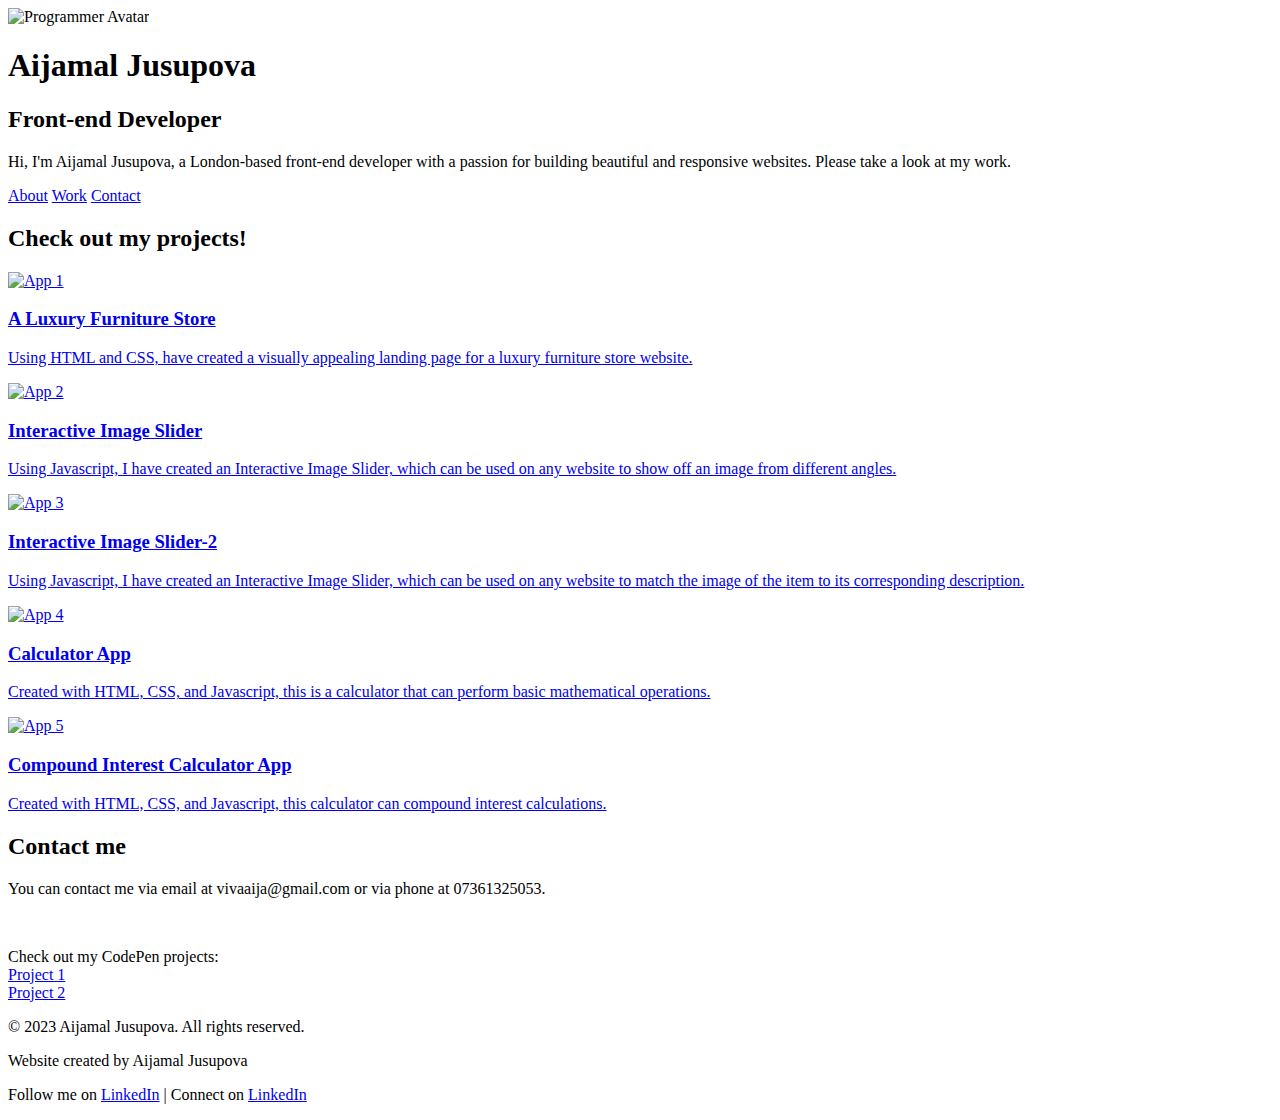
==== my-front-end-developer-profile/index.html @ 0d314db0 "Update and rename my-front-end-developer-portfolio.html to index.html" ====
<!DOCTYPE html>
<html lang="en">
<head>
    <meta charset="UTF-8">
    <meta name="viewport" content="width=device-width, initial-scale=1.0">
   <title>My Front-end Developer Portfolio</title> 
    <link rel="stylesheet" href="C:\Users\vivaa\Downloads\my-front-end-developer-portfolio.css">
 
</head>
<body>

    <header>
        <img src="C:\Users\vivaa\Downloads\programmer.jpg" alt="Programmer Avatar" class="avatar">
        <div class="header-content">
            <h1>Aijamal Jusupova</h1>
            <h2>Front-end Developer</h2>
            <p>
                Hi, I'm Aijamal Jusupova, a London-based front-end developer with a passion for building beautiful and responsive websites. Please take a look at my work.
            </p>
            <nav>
                <a href="#about">About</a>
                <a href="#work">Work</a>
                <a href="#contact">Contact</a>
            </nav>
        </div>
    </header>

    <main class="wrapper">
        <section id="my-work">
            <h2> Check out my projects!</h2>
        </section>
        <section class="work-container">
            <a href="#" class="work-item larger">
                <img src="C:\Users\vivaa\OneDrive\Pictures\furniture-store.png" alt="App 1">
                <h3>A Luxury Furniture Store</h3>
                <p>Using HTML and CSS, have created a visually appealing landing page for a luxury furniture store website.</p>
            </a>
            <a href="#" class="work-item">
                <img src="C:\Users\vivaa\OneDrive\Pictures\Lamborgini-cars-project-1.png" alt="App 2">
                <h3>Interactive Image Slider</h3>
                <p>Using Javascript, I have created an Interactive Image Slider, which can be used on any website to show off an image from different angles. </p>
            </a>
            <a href="#" class="work-item">
                <img src="C:\Users\vivaa\OneDrive\Pictures\winter-blue-my-image-slider.png" alt="App 3">

                <h3>Interactive Image Slider-2</h3>
                <p>
                    Using Javascript, I have created an Interactive Image Slider, which can be used on any website to match the image of the item to its corresponding description.
                </p>
            </a>
            <a href="#" class="work-item">
                <img src="C:\Users\vivaa\Downloads\calculator.jpg" alt="App 4">
                <h3> Calculator App </h3>
                <p>Created with HTML, CSS, and Javascript, this is a calculator that can perform basic mathematical operations.</p>
            </a>
            <a href="#" class="work-item">
                <img src="C:\Users\vivaa\Downloads\calculator-5.jpg" alt="App 5">
                <h3> Compound Interest Calculator App </h3>
                <p>Created with HTML, CSS, and Javascript, this calculator can compound interest calculations.</p>
            </a>
        </section>
    </main>

    <aside>
        <section id="contact">
            <h2>Contact me</h2>
            <p>
                You can contact me via email at vivaaija@gmail.com or via phone at 07361325053.
            </p>
            <br>
            <p>
                Check out my CodePen projects:
                <br>
                <a href="https://codepen.io/Aijus2022/details/LYJLYXN">Project 1</a>
                <br>
                <a href="https://codepen.io/Aijus2022/pen/RwYZKPb">Project 2</a>
            </p>
        </section>
    </aside>

    <footer>
        <p>&copy; 2023 Aijamal Jusupova. All rights reserved.</p>
        <p>Website created by Aijamal Jusupova</p>
        <p>Follow me on <a href="https://www.linkedin.com/in/aleph-zero-310b93241/" target="_blank">LinkedIn</a> | Connect on <a href="https://linkedin.com/in/example" target="_blank">LinkedIn</a></p>
    </footer>

</body>
</html>
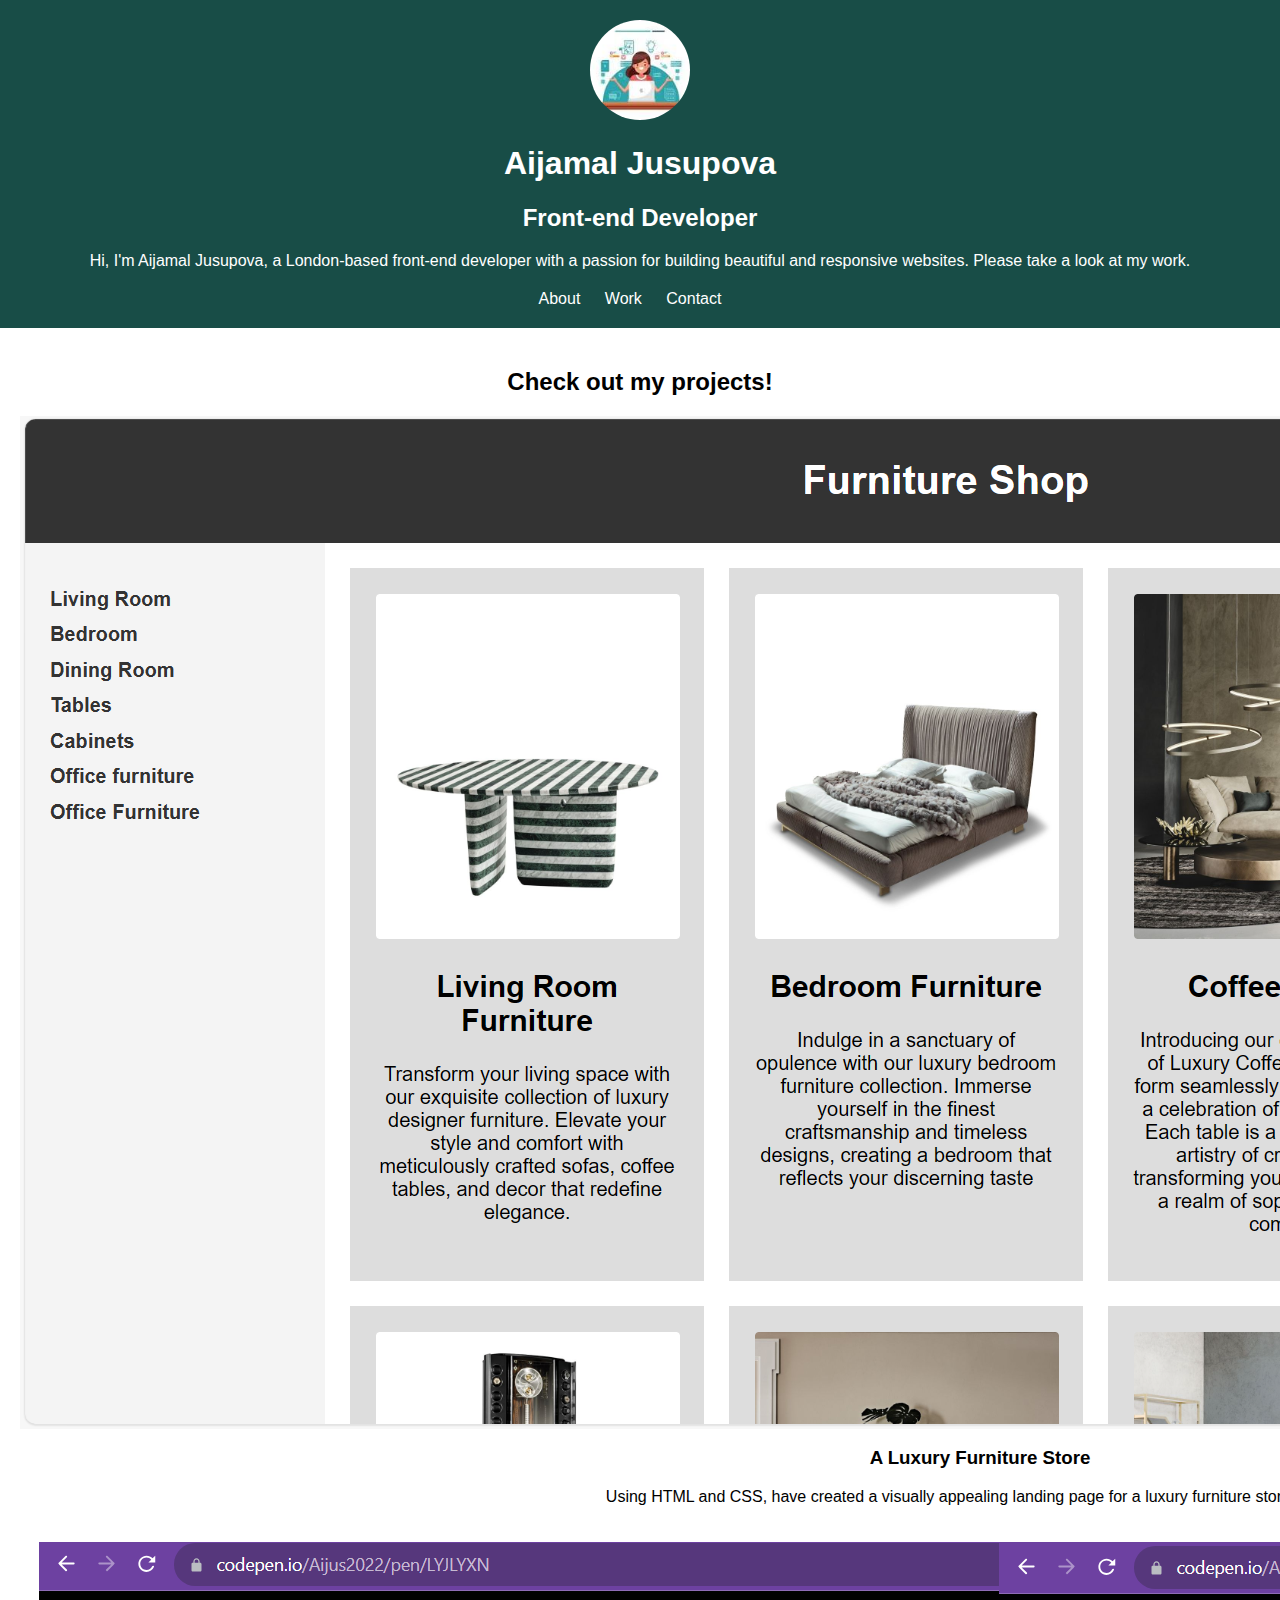
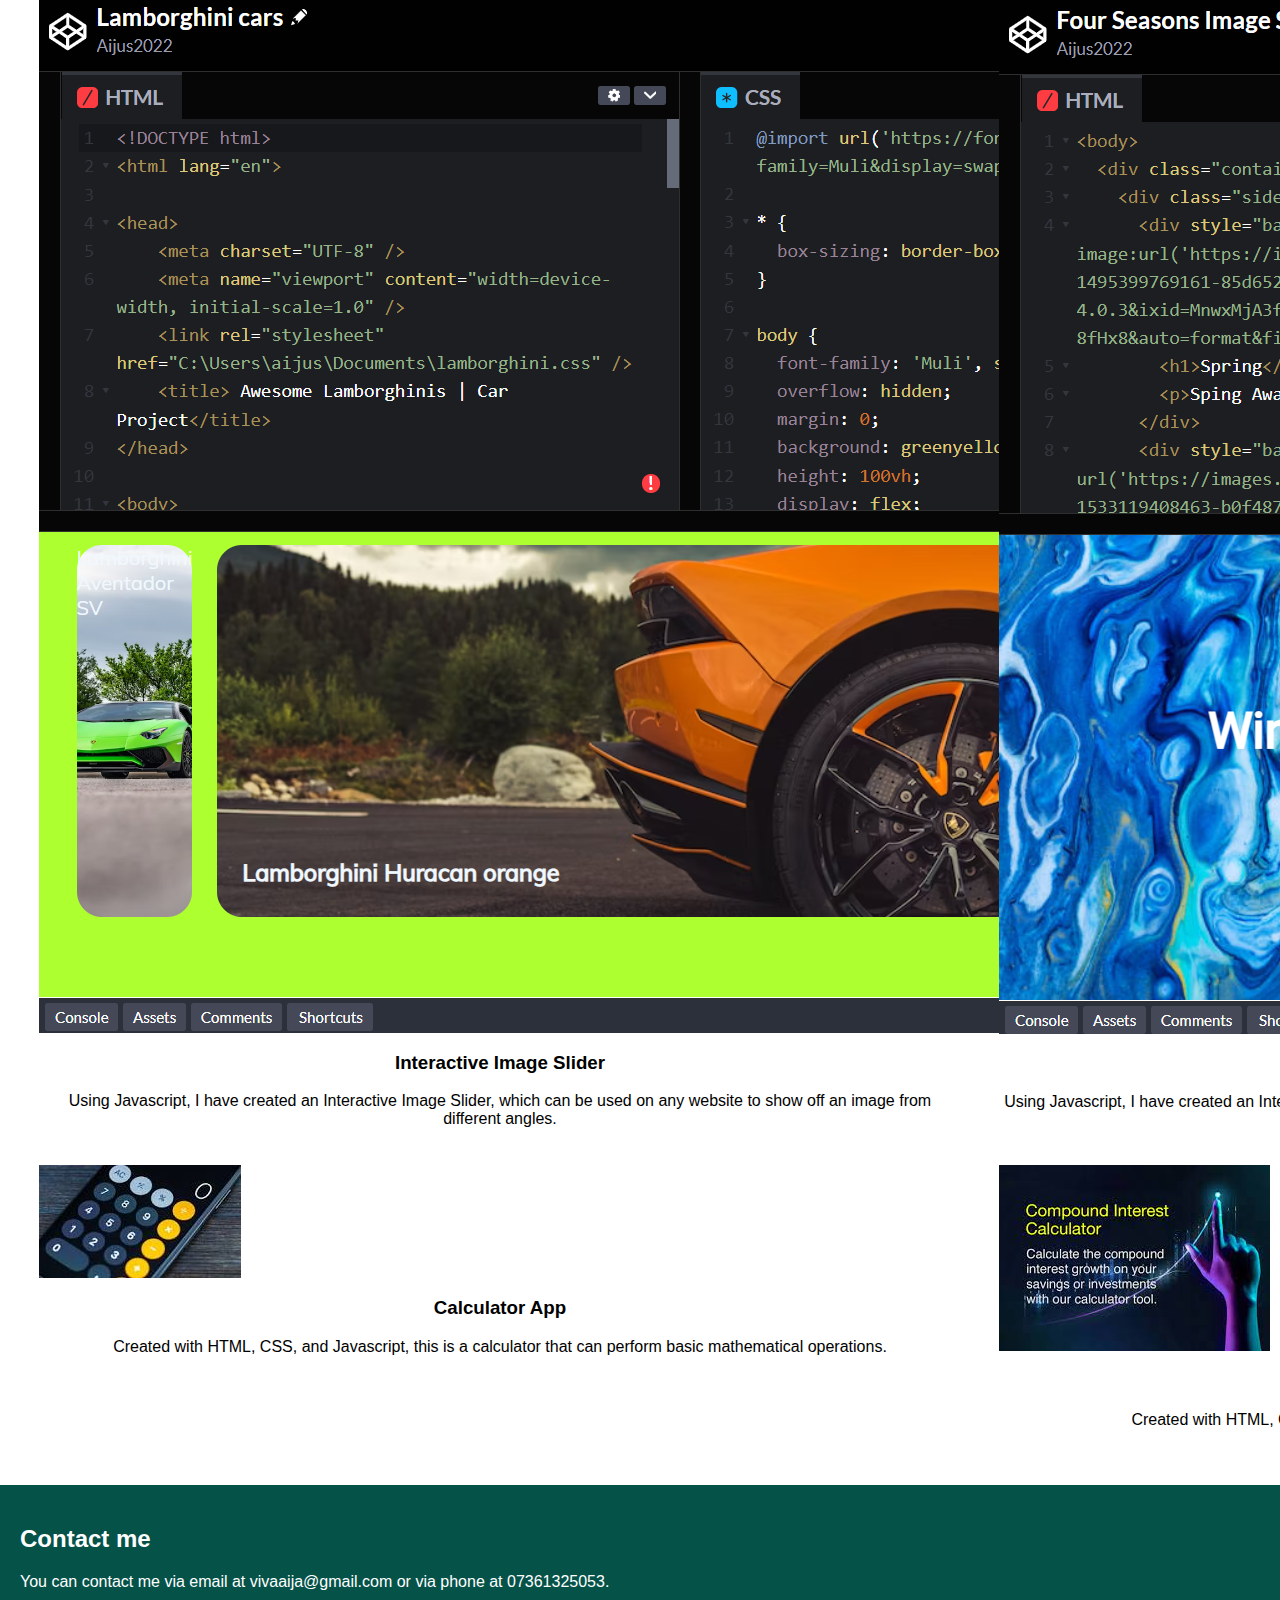
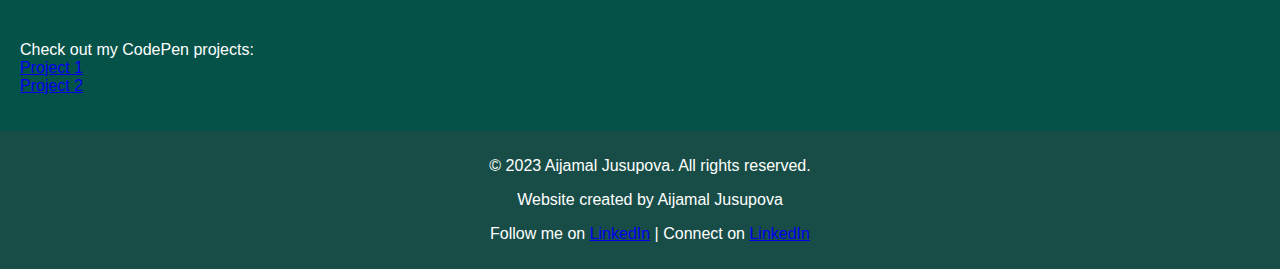
==== commit 4b578448: "Update index.html" ====
--- a/my-front-end-developer-profile/index.html
+++ b/my-front-end-developer-profile/index.html
@@ -1,17 +1,18 @@
-
 <!DOCTYPE html>
 <html lang="en">
 <head>
     <meta charset="UTF-8">
     <meta name="viewport" content="width=device-width, initial-scale=1.0">
    <title>My Front-end Developer Portfolio</title> 
-    <link rel="stylesheet" href="C:\Users\vivaa\Downloads\my-front-end-developer-portfolio.css">
+    <link rel="stylesheet" href="/my-front-end-developer-portfolio.css"/>
  
 </head>
 <body>
 
     <header>
-        <img src="C:\Users\vivaa\Downloads\programmer.jpg" alt="Programmer Avatar" class="avatar">
+        <img src="/images
+/programmer.jpg
+" alt="Programmer Avatar" class="avatar">
         <div class="header-content">
             <h1>Aijamal Jusupova</h1>
             <h2>Front-end Developer</h2>
@@ -32,17 +33,21 @@
         </section>
         <section class="work-container">
             <a href="#" class="work-item larger">
-                <img src="C:\Users\vivaa\OneDrive\Pictures\furniture-store.png" alt="App 1">
+                <img src="/images
+/furniture-store.png" alt="App 1">
                 <h3>A Luxury Furniture Store</h3>
                 <p>Using HTML and CSS, have created a visually appealing landing page for a luxury furniture store website.</p>
             </a>
             <a href="#" class="work-item">
-                <img src="C:\Users\vivaa\OneDrive\Pictures\Lamborgini-cars-project-1.png" alt="App 2">
+                <img src="/images
+/Lamborgini-cars-project-1.png" alt="App 2">
                 <h3>Interactive Image Slider</h3>
                 <p>Using Javascript, I have created an Interactive Image Slider, which can be used on any website to show off an image from different angles. </p>
             </a>
             <a href="#" class="work-item">
-                <img src="C:\Users\vivaa\OneDrive\Pictures\winter-blue-my-image-slider.png" alt="App 3">
+                <img src="/images
+/winter-blue-my-image-slider.png
+" alt="App 3">
 
                 <h3>Interactive Image Slider-2</h3>
                 <p>
@@ -50,12 +55,14 @@
                 </p>
             </a>
             <a href="#" class="work-item">
-                <img src="C:\Users\vivaa\Downloads\calculator.jpg" alt="App 4">
+                <img src="/images
+/calculator.jpg" alt="App 4">
                 <h3> Calculator App </h3>
                 <p>Created with HTML, CSS, and Javascript, this is a calculator that can perform basic mathematical operations.</p>
             </a>
             <a href="#" class="work-item">
-                <img src="C:\Users\vivaa\Downloads\calculator-5.jpg" alt="App 5">
+                <img src="/images
+/calculator-5.jpg" alt="App 5">
                 <h3> Compound Interest Calculator App </h3>
                 <p>Created with HTML, CSS, and Javascript, this calculator can compound interest calculations.</p>
             </a>
@@ -87,4 +94,3 @@
 
 </body>
 </html>
-
--- a/my-front-end-developer-portfolio.css
+++ b/my-front-end-developer-portfolio.css
@@ -0,0 +1,83 @@
+body {
+            margin: 0;
+            padding: 0;
+            font-family: Arial, sans-serif;
+        }
+
+        header {
+            background-color:#184D47;
+
+
+            color: white;
+            padding: 20px;
+            text-align: center;
+        }
+
+        .avatar {
+            width: 100px; 
+            border-radius: 50%;
+        }
+
+        .header-content {
+            margin-top: 20px;
+        }
+
+        nav {
+            margin-top: 20px;
+        }
+
+        nav a {
+            margin-right: 20px;
+            color: white;
+            text-decoration: none;
+        }
+
+        main {
+            display: flex;
+            flex-wrap: wrap;
+            justify-content: space-around;
+            padding: 20px;
+        }
+
+        .work-container {
+            display: flex;
+            flex-wrap: wrap;
+            justify-content: space-around;
+        }
+
+        .work-item {
+            width: 48%;
+            margin-bottom: 20px;
+            text-align: center;
+            text-decoration: none;
+            color: black;
+        }
+
+        .larger {
+            width: 100%; /* Make the first image take up the whole row */
+        }
+
+        .work-item img {
+            display: block;
+            flex-basis: 100%;
+        }
+
+        aside {
+            flex: 1;
+            padding: 20px;
+            position: relative;
+            text-align:centre;
+            background-color: #055249;
+            color: white;
+            width:100%;
+        }
+
+        footer {
+            background-color: #184D47;
+            color: white;
+            text-align: center;
+            padding: 10px;
+            position: relative
+            bottom: 0;
+            width:100%;
+        }